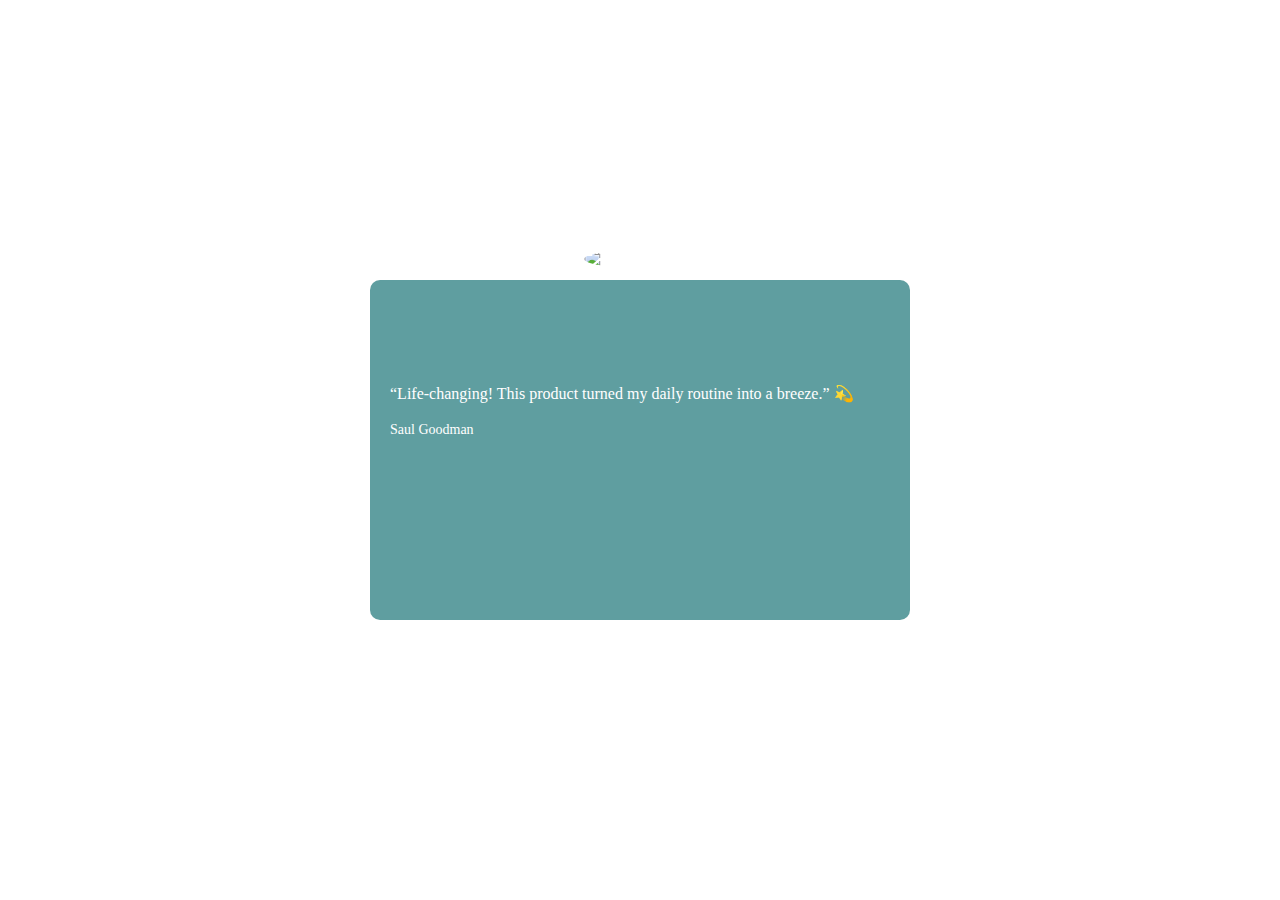
==== index.html @ b7cbf993 "Add files via upload" ====
<!DOCTYPE html>
<html lang="en">
  <head>
    <meta charset="UTF-8" />
    <meta name="viewport" content="width=device-width, initial-scale=1.0" />
    <link rel="stylesheet" href="index.css" />
    <title>Testimonial Slider</title>
  </head>
  <body>
    <div class="test-con">
      <img
        src="https://www.stonedsanta.in/wp-content/uploads/2019/06/charcoal-portrait-by-jay-600x600.jpeg"
        alt="Saul Goodman"
      />
      <p class="text">
        “Life-changing! This product turned my daily routine into a breeze.” 💫
      </p>
      <h4 class="username">Jamal O'Jackson</h4>
    </div>
    <script src="index.js"></script>
  </body>
</html>
---- index.css ----
body {
  margin: 0;
  display: flex;
  justify-content: center;
  height: 100vh;
  align-items: center;
  font-family: cursive;
}

.test-con {
  width: 500px;
  height: 200px;
  /* background-image: url("https://picsum.photos/200/300/?blur=2"); */
  background-color: cadetblue;
  border-radius: 10px;
  box-shadow: 0 4px 8 px rgba(0, 0, 0, 0.3);
  min-width: 400px;
  padding: 70px 20px;
  margin: 5px;
  color: white;
  position: relative;
}

img {
  width: 100px;
  height: auto;
  border-radius: 50%;
  position: relative;
  left: 50%;
  transform: translateX(-50%);
  top: -50%;
}

.username {
  font-size: 14px;
  font-weight: 100;
}
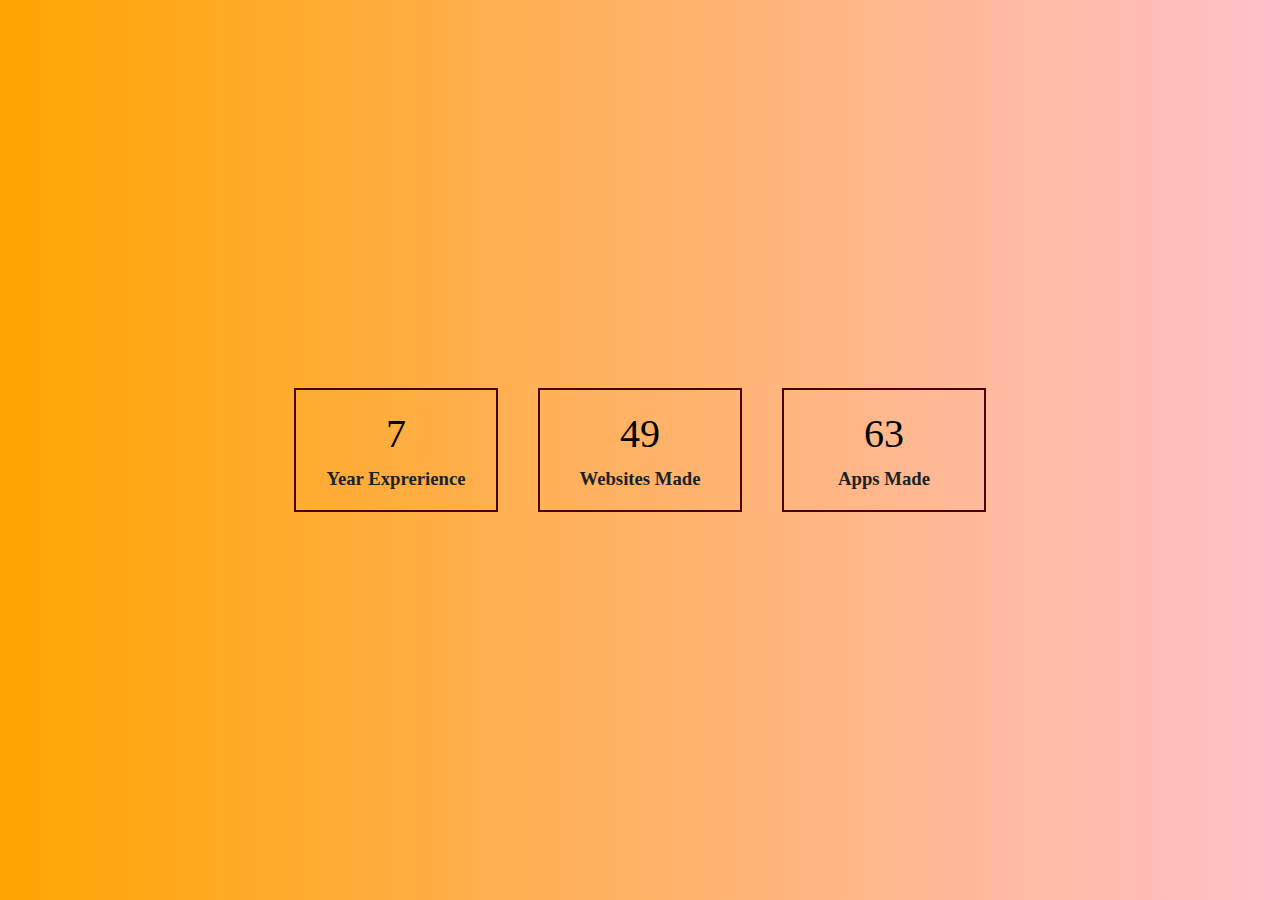
==== commit 2064c35e: "Add files via upload" ====
--- a/index.html
+++ b/index.html
@@ -3,19 +3,41 @@
   <head>
     <meta charset="UTF-8" />
     <meta name="viewport" content="width=device-width, initial-scale=1.0" />
-    <link rel="stylesheet" href="index.css" />
-    <title>Testimonial Slider</title>
+    <title>Profile Static</title>
+    <link
+      rel="stylesheet"
+      href="https://cdnjs.cloudflare.com/ajax/libs/font-awesome/6.5.2/css/all.min.css"
+      integrity="sha512-SnH5WK+bZxgPHs44uWIX+LLJAJ9/2PkPKZ5QiAj6Ta86w+fsb2TkcmfRyVX3pBnMFcV7oQPJkl9QevSCWr3W6A=="
+      crossorigin="anonymous"
+      referrerpolicy="no-referrer"
+    />
+
+    <link rel="preconnect" href="https://fonts.googleapis.com" />
+    <link rel="preconnect" href="https://fonts.gstatic.com" crossorigin />
+    <link
+      href="https://fonts.googleapis.com/css2?family=Baloo+Bhai+2:wght@400..800&family=Jersey+10+Charted&display=swap"
+      rel="stylesheet"
+    />
+
+    <link rel="stylesheet" href="style.css" />
   </head>
   <body>
-    <div class="test-con">
-      <img
-        src="https://www.stonedsanta.in/wp-content/uploads/2019/06/charcoal-portrait-by-jay-600x600.jpeg"
-        alt="Saul Goodman"
-      />
-      <p class="text">
-        “Life-changing! This product turned my daily routine into a breeze.” 💫
-      </p>
-      <h4 class="username">Jamal O'Jackson</h4>
+    <div class="container">
+      <i class="fa-solid fa-briefcase fa-3x"></i>
+      <div class="counter" data-num1="15">15</div>
+      <h3>Year Exprerience</h3>
+    </div>
+
+    <div class="container">
+      <i class="fa-solid fa-cloud fa-3x"></i>
+      <div class="counter" data-num1="100">100</div>
+      <h3>Websites Made</h3>
+    </div>
+
+    <div class="container">
+      <i class="fa-brands fa-apple fa-3x"></i>
+      <div class="counter" data-num1="122">122</div>
+      <h3>Apps Made</h3>
     </div>
     <script src="index.js"></script>
   </body>
--- a/style.css
+++ b/style.css
@@ -0,0 +1,47 @@
+body {
+  margin: 0;
+  display: flex;
+  justify-content: center;
+  height: 100vh;
+  align-items: center;
+  text-align: center;
+  background-image: linear-gradient(to left, pink, orange);
+  font-family: "Pacifico", cursive;
+}
+
+.container {
+  margin: 20px;
+  border: rgb(71, 4, 4) solid 2px;
+  min-width: 200px;
+  height: 100px;
+  position: relative;
+  padding-top: 20px;
+}
+
+i {
+  position: absolute;
+  top: -30px;
+  left: 50%;
+  transform: translateX(-50%);
+}
+
+.counter {
+  font-size: 40px;
+  position: absolute;
+  left: 50%;
+  transform: translateX(-50%);
+}
+
+.container h3 {
+  position: absolute;
+  bottom: 1px;
+  left: 50%;
+  transform: translateX(-50%);
+  white-space: nowrap;
+  color: rgb(25, 35, 39);
+}
+@media (max-width: 600px) {
+  body {
+    flex-direction: column;
+  }
+}
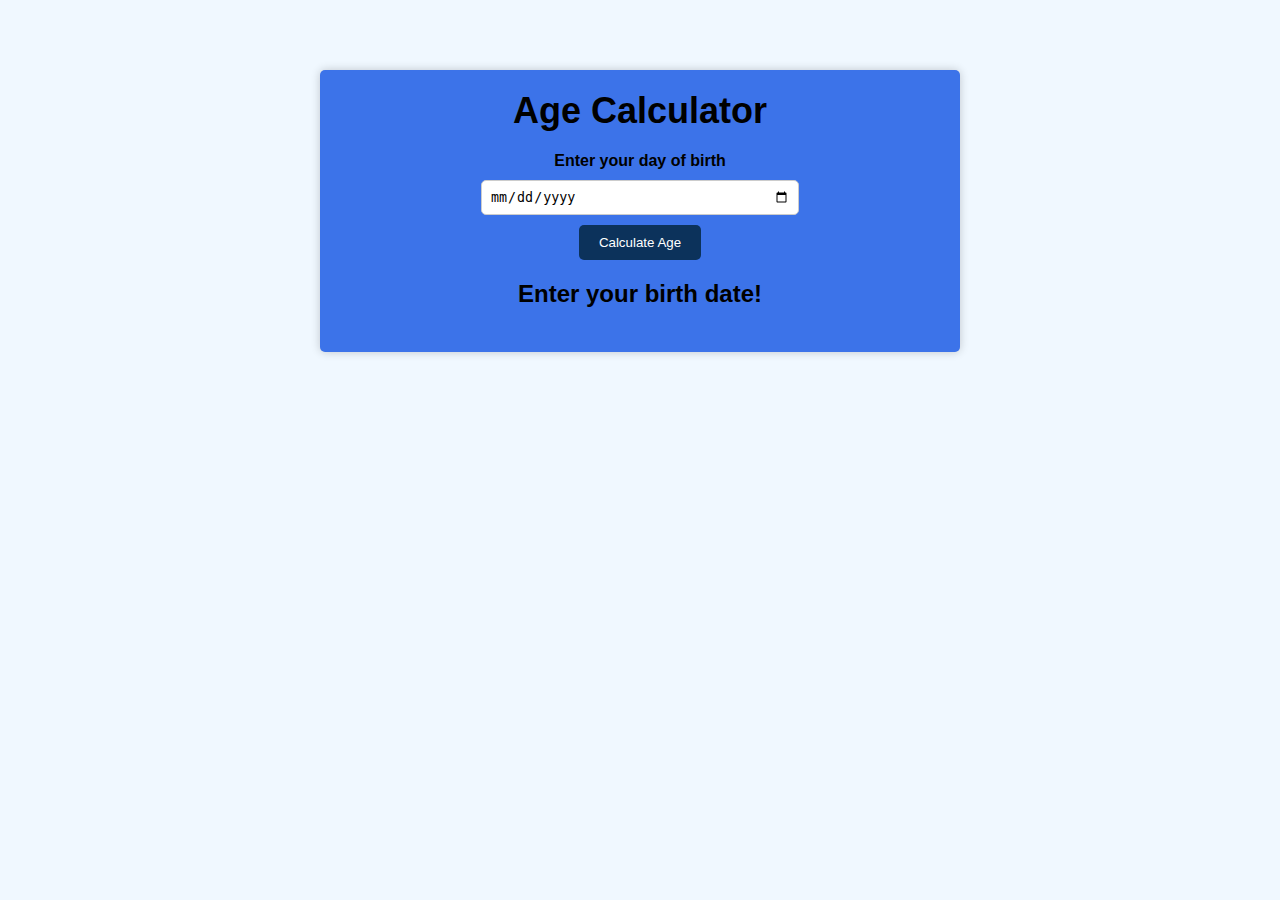
==== commit 09938852: "Add files via upload" ====
--- a/index.html
+++ b/index.html
@@ -3,41 +3,18 @@
   <head>
     <meta charset="UTF-8" />
     <meta name="viewport" content="width=device-width, initial-scale=1.0" />
-    <title>Profile Static</title>
-    <link
-      rel="stylesheet"
-      href="https://cdnjs.cloudflare.com/ajax/libs/font-awesome/6.5.2/css/all.min.css"
-      integrity="sha512-SnH5WK+bZxgPHs44uWIX+LLJAJ9/2PkPKZ5QiAj6Ta86w+fsb2TkcmfRyVX3pBnMFcV7oQPJkl9QevSCWr3W6A=="
-      crossorigin="anonymous"
-      referrerpolicy="no-referrer"
-    />
-
-    <link rel="preconnect" href="https://fonts.googleapis.com" />
-    <link rel="preconnect" href="https://fonts.gstatic.com" crossorigin />
-    <link
-      href="https://fonts.googleapis.com/css2?family=Baloo+Bhai+2:wght@400..800&family=Jersey+10+Charted&display=swap"
-      rel="stylesheet"
-    />
-
     <link rel="stylesheet" href="style.css" />
+    <title>Age Calculator</title>
   </head>
   <body>
     <div class="container">
-      <i class="fa-solid fa-briefcase fa-3x"></i>
-      <div class="counter" data-num1="15">15</div>
-      <h3>Year Exprerience</h3>
-    </div>
-
-    <div class="container">
-      <i class="fa-solid fa-cloud fa-3x"></i>
-      <div class="counter" data-num1="100">100</div>
-      <h3>Websites Made</h3>
-    </div>
-
-    <div class="container">
-      <i class="fa-brands fa-apple fa-3x"></i>
-      <div class="counter" data-num1="122">122</div>
-      <h3>Apps Made</h3>
+      <h1>Age Calculator</h1>
+      <div class="form">
+        <label for="birthday">Enter your day of birth</label>
+        <input type="date" id="birthday" name="birthday" />
+        <button id="btn">Calculate Age</button>
+        <p id="result">Enter your birth date!</p>
+      </div>
     </div>
     <script src="index.js"></script>
   </body>
--- a/style.css
+++ b/style.css
@@ -1,47 +1,65 @@
 body {
   margin: 0;
-  display: flex;
-  justify-content: center;
-  height: 100vh;
-  align-items: center;
-  text-align: center;
-  background-image: linear-gradient(to left, pink, orange);
-  font-family: "Pacifico", cursive;
+  padding: 20px;
+  font-family: "Franklin Gothic Medium", "Arial Narrow", Arial, sans-serif;
+  background-color: aliceblue;
 }
 
 .container {
-  margin: 20px;
-  border: rgb(71, 4, 4) solid 2px;
-  min-width: 200px;
-  height: 100px;
-  position: relative;
-  padding-top: 20px;
+  background-color: #3c73e9;
+
+  box-shadow: 0 0 10px rgba(0, 0, 0, 0.2);
+  padding: 20px;
+  max-width: 600px;
+  margin: 0 auto;
+  border-radius: 5px;
+  margin-top: 50px;
 }
 
-i {
-  position: absolute;
-  top: -30px;
-  left: 50%;
-  transform: translateX(-50%);
+h1 {
+  font-size: 36px;
+  text-align: center;
+  margin-top: 0;
+  margin-bottom: 20px;
 }
 
-.counter {
-  font-size: 40px;
-  position: absolute;
-  left: 50%;
-  transform: translateX(-50%);
+.form {
+  display: flex;
+  flex-direction: column;
+  align-items: center;
 }
 
-.container h3 {
-  position: absolute;
-  bottom: 1px;
-  left: 50%;
-  transform: translateX(-50%);
-  white-space: nowrap;
-  color: rgb(25, 35, 39);
+label {
+  font-weight: bold;
+  margin-bottom: 10px;
 }
-@media (max-width: 600px) {
-  body {
-    flex-direction: column;
-  }
+
+input {
+  padding: 8px;
+  border: 1px solid #ccc;
+  border-radius: 5px;
+  width: 100%;
+  max-width: 300px;
 }
+
+button {
+  background-color: #0c325b;
+
+  color: white;
+  border: none;
+  padding: 10px 20px;
+  border-radius: 5px;
+  margin-top: 10px;
+  cursor: pointer;
+  transition: background-color 0.3s ease;
+}
+
+button:hover {
+  background-color: #0062cc;
+}
+
+#result {
+  margin-top: 20px;
+  font-size: 24px;
+  font-weight: bold;
+}
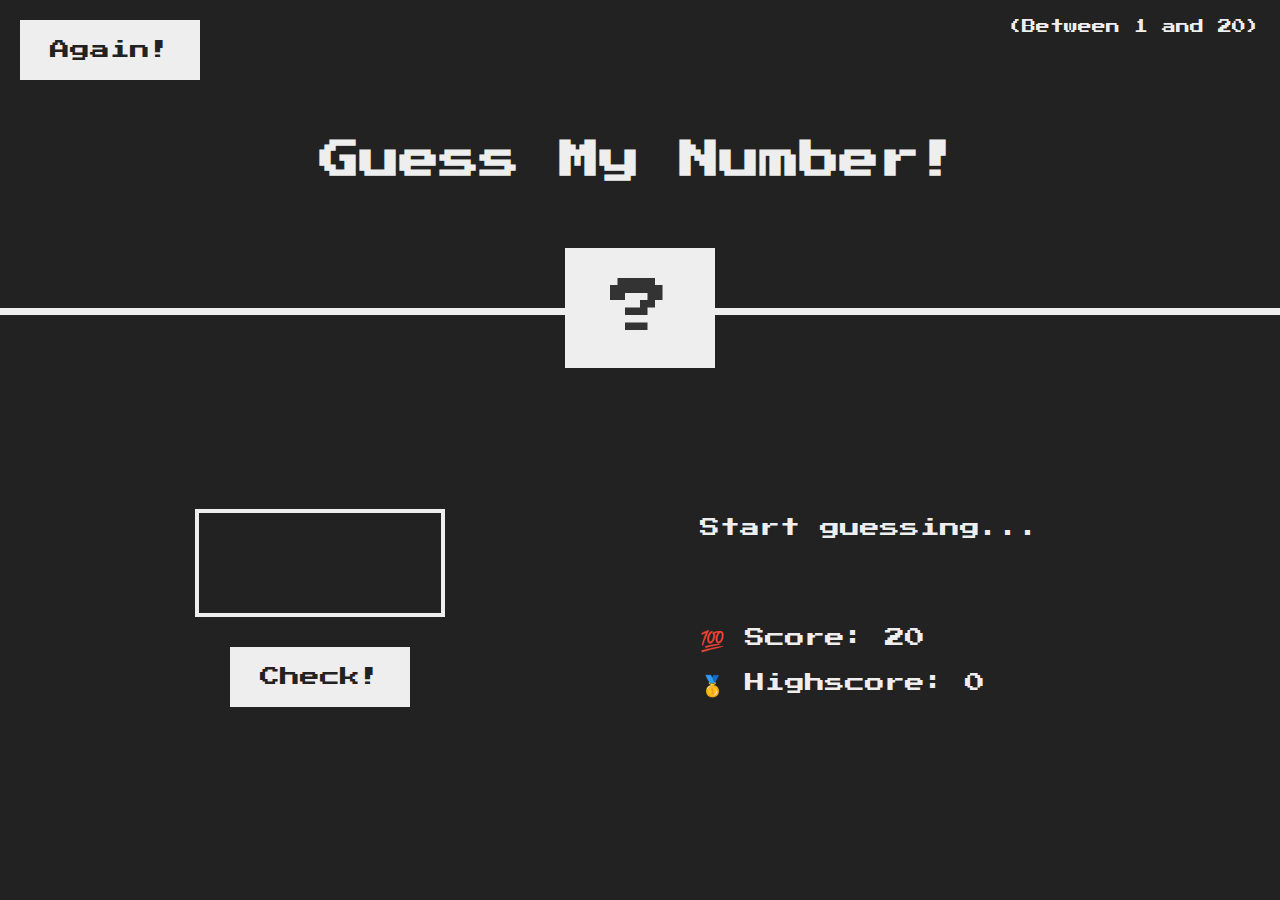
==== commit c8305558: "Add files via upload" ====
--- a/index.html
+++ b/index.html
@@ -1,21 +1,32 @@
-<!DOCTYPE html>
-<html lang="en">
-  <head>
-    <meta charset="UTF-8" />
-    <meta name="viewport" content="width=device-width, initial-scale=1.0" />
-    <link rel="stylesheet" href="style.css" />
-    <title>Age Calculator</title>
-  </head>
-  <body>
-    <div class="container">
-      <h1>Age Calculator</h1>
-      <div class="form">
-        <label for="birthday">Enter your day of birth</label>
-        <input type="date" id="birthday" name="birthday" />
-        <button id="btn">Calculate Age</button>
-        <p id="result">Enter your birth date!</p>
-      </div>
-    </div>
-    <script src="index.js"></script>
-  </body>
-</html>
+<!DOCTYPE html>
+<html lang="en">
+  <head>
+    <meta charset="UTF-8" />
+    <meta name="viewport" content="width=device-width, initial-scale=1.0" />
+    <meta http-equiv="X-UA-Compatible" content="ie=edge" />
+    <link rel="stylesheet" href="style.css" />
+    <title>Guess My Number!</title>
+  </head>
+  <body>
+    <header>
+      <h1>Guess My Number!</h1>
+      <p class="between">(Between 1 and 20)</p>
+      <button class="btn again">Again!</button>
+      <div class="number">?</div>
+    </header>
+    <main>
+      <section class="left">
+        <input type="number" class="guess" />
+        <button class="btn check">Check!</button>
+      </section>
+      <section class="right">
+        <p class="message">Start guessing...</p>
+        <p class="label-score">💯 Score: <span class="score">20</span></p>
+        <p class="label-highscore">
+          🥇 Highscore: <span class="highscore">0</span>
+        </p>
+      </section>
+    </main>
+    <script src="script.js"></script>
+  </body>
+</html>
--- a/style.css
+++ b/style.css
@@ -1,65 +1,121 @@
-body {
-  margin: 0;
-  padding: 20px;
-  font-family: "Franklin Gothic Medium", "Arial Narrow", Arial, sans-serif;
-  background-color: aliceblue;
-}
-
-.container {
-  background-color: #3c73e9;
-
-  box-shadow: 0 0 10px rgba(0, 0, 0, 0.2);
-  padding: 20px;
-  max-width: 600px;
-  margin: 0 auto;
-  border-radius: 5px;
-  margin-top: 50px;
-}
-
-h1 {
-  font-size: 36px;
-  text-align: center;
-  margin-top: 0;
-  margin-bottom: 20px;
-}
-
-.form {
-  display: flex;
-  flex-direction: column;
-  align-items: center;
-}
-
-label {
-  font-weight: bold;
-  margin-bottom: 10px;
-}
-
-input {
-  padding: 8px;
-  border: 1px solid #ccc;
-  border-radius: 5px;
-  width: 100%;
-  max-width: 300px;
-}
-
-button {
-  background-color: #0c325b;
-
-  color: white;
-  border: none;
-  padding: 10px 20px;
-  border-radius: 5px;
-  margin-top: 10px;
-  cursor: pointer;
-  transition: background-color 0.3s ease;
-}
-
-button:hover {
-  background-color: #0062cc;
-}
-
-#result {
-  margin-top: 20px;
-  font-size: 24px;
-  font-weight: bold;
-}
+@import url('https://fonts.googleapis.com/css?family=Press+Start+2P&display=swap');
+
+* {
+  margin: 0;
+  padding: 0;
+  box-sizing: inherit;
+}
+
+html {
+  font-size: 62.5%;
+  box-sizing: border-box;
+}
+
+body {
+  font-family: 'Press Start 2P', sans-serif;
+  color: #eee;
+  background-color: #222;
+  /* background-image: url(th.jpeg); */
+  /* background-color: #e9ab26; */
+}
+
+/* LAYOUT */
+header {
+  position: relative;
+  height: 35vh;
+  border-bottom: 7px solid #eee;
+}
+
+main {
+  height: 65vh;
+  color: #eee;
+  display: flex;
+  align-items: center;
+  justify-content: space-around;
+}
+
+.left {
+  width: 52rem;
+  display: flex;
+  flex-direction: column;
+  align-items: center;
+}
+
+.right {
+  width: 52rem;
+  font-size: 2rem;
+}
+
+/* ELEMENTS STYLE */
+h1 {
+  font-size: 4rem;
+  text-align: center;
+  position: absolute;
+  width: 100%;
+  top: 52%;
+  left: 50%;
+  transform: translate(-50%, -50%);
+}
+
+.number {
+  background: #eee;
+  color: #333;
+  font-size: 6rem;
+  width: 15rem;
+  padding: 3rem 0rem;
+  text-align: center;
+  position: absolute;
+  bottom: 0;
+  left: 50%;
+  transform: translate(-50%, 50%);
+  /* background-image: url(th.jpeg); */
+}
+
+.between {
+  font-size: 1.4rem;
+  position: absolute;
+  top: 2rem;
+  right: 2rem;
+}
+
+.again {
+  position: absolute;
+  top: 2rem;
+  left: 2rem;
+}
+
+.guess {
+  background: none;
+  border: 4px solid #eee;
+  font-family: inherit;
+  color: inherit;
+  font-size: 5rem;
+  padding: 2.5rem;
+  width: 25rem;
+  text-align: center;
+  display: block;
+  margin-bottom: 3rem;
+}
+
+.btn {
+  border: none;
+  background-color: #eee;
+  color: #222;
+  font-size: 2rem;
+  font-family: inherit;
+  padding: 2rem 3rem;
+  cursor: pointer;
+}
+
+.btn:hover {
+  background-color: #ccc;
+}
+
+.message {
+  margin-bottom: 8rem;
+  height: 3rem;
+}
+
+.label-score {
+  margin-bottom: 2rem;
+}
